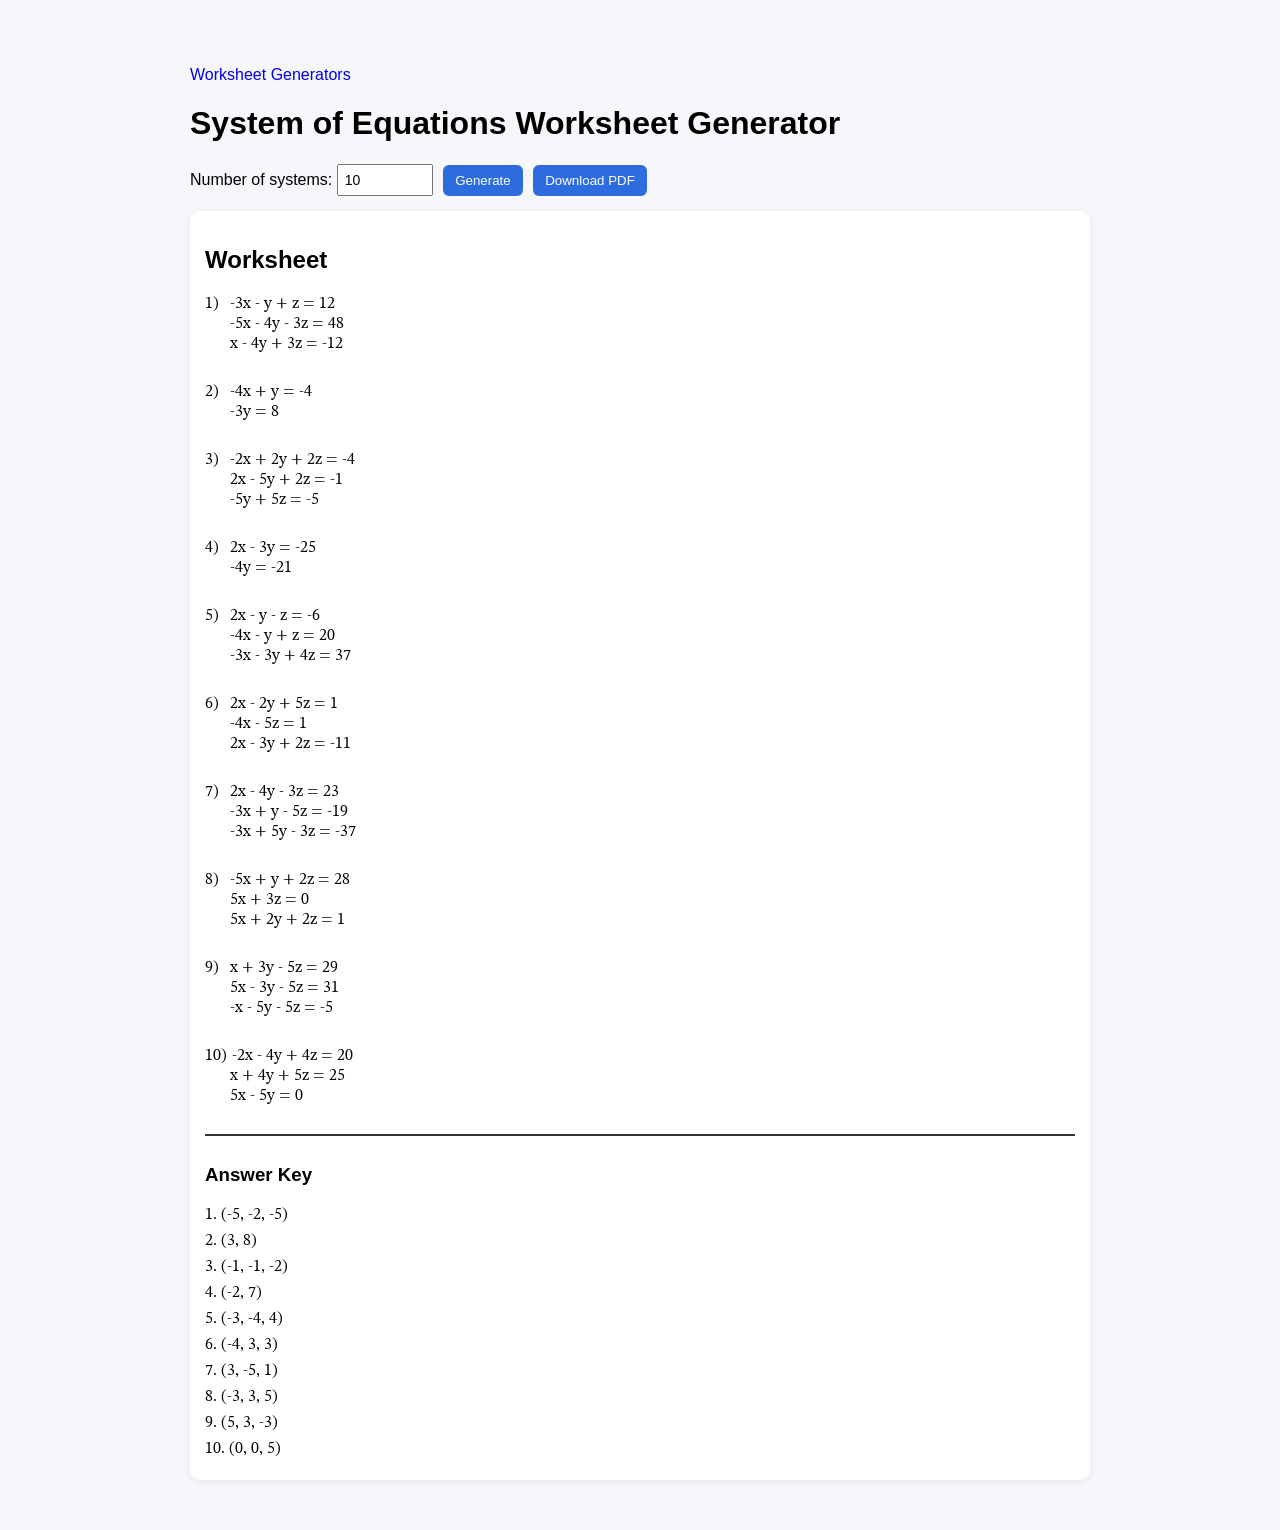
==== SystemEquations.html @ be2169db "Create System of Equations Worksheet Generator" ====
<!DOCTYPE html>
<html>
  <head>
    <title>System of Equations Worksheet Generator | The AVS Site</title>
    <link rel="icon" type="image/x-icon" href="/Data/Images/Icons/AVS.jpeg">
    <link href="Stylesheets/SystemEquations.css" rel="stylesheet">
    <link href="https://fonts.googleapis.com/css2?family=STIX+Two+Math&display=swap" rel="stylesheet">
  </head>
  <body>
    <p><a href="./" style="text-decoration: none">Worksheet Generators</a></p>
    <h1 class="screen-title">System of Equations Worksheet Generator</h1>
    <h1 class="print-title">System of Equations Worksheet</h1>
    <div class="controls">
        Number of systems:
        <input id="count" type="number" min="1" max="50" value="10">
        <button onclick="generateWorksheet()">Generate</button>
        <button onclick="window.print()">Download PDF</button>
    </div>
    <div id="output" class="worksheet"></div>
    <script src="Scripts/SystemEquations.js"></script>
  </body>
</html>
---- Stylesheets/SystemEquations.css ----
body {
  font-family: Arial, sans-serif;
  max-width: 900px;
  margin: 30px auto;
  padding: 20px;
  background: #f6f7fb;
}

.controls {
  margin-bottom: 15px;
}

input {
  padding: 6px;
  width: 80px;
  font-size: 14px;
}

button {
  padding: 8px 12px;
  margin-left: 6px;
  border: none;
  background: #2d6cdf;
  color: white;
  border-radius: 6px;
  cursor: pointer;
}

button:hover {
  background: #1f56b8;
}

.worksheet {
  background: white;
  padding: 15px;
  border-radius: 10px;
  box-shadow: 0 2px 8px rgba(0,0,0,0.08);
}

.problem {
  margin-bottom: 28px;
  font-family: "STIX Two Math", "Times New Roman", serif;
}

.problem-line {
  display: flex;
  gap: 5px;
  align-items: flex-start;
}

.num {
  min-width: 20px;
}

.eq-indent {
  margin-left: 25px; /* aligns with equation start */
}

.answers {
  margin-top: 20px;
  padding-top: 10px;
  border-top: 2px solid #333;
}

.sol {
  margin: 6px 0;
  font-family: "STIX Two Math", "Times New Roman", serif;
}

.print-title {
  display: none;
}

/* PRINT / PDF MODE */
@media print {
  @page {
    size: portrait;
    margin: 18mm;
  }

  @page :first {
    margin-top: 8mm;
  }

  h1 {
    font-size: 22px;
  }

  .answers {
    border-top: none;
    padding-top: 0;
    page-break-before: always;
    break-before: page;
  }

  body {
    background: white;
    margin: 0;
  }

  .controls {
    display: none;
  }

  button {
    display: none;
  }
  
  .screen-title {
    display: none;
  }

  .print-title {
    display: block;
    text-align: center;
    margin-bottom: 20px;
  }

  .worksheet {
    box-shadow: none;
  }

  .problem {
    page-break-inside: avoid;
    break-inside: avoid;
  }

  .space {
    height: 70px;
    margin-top: 8px;
  }

  .screen-only {
    display: none;
  }
}
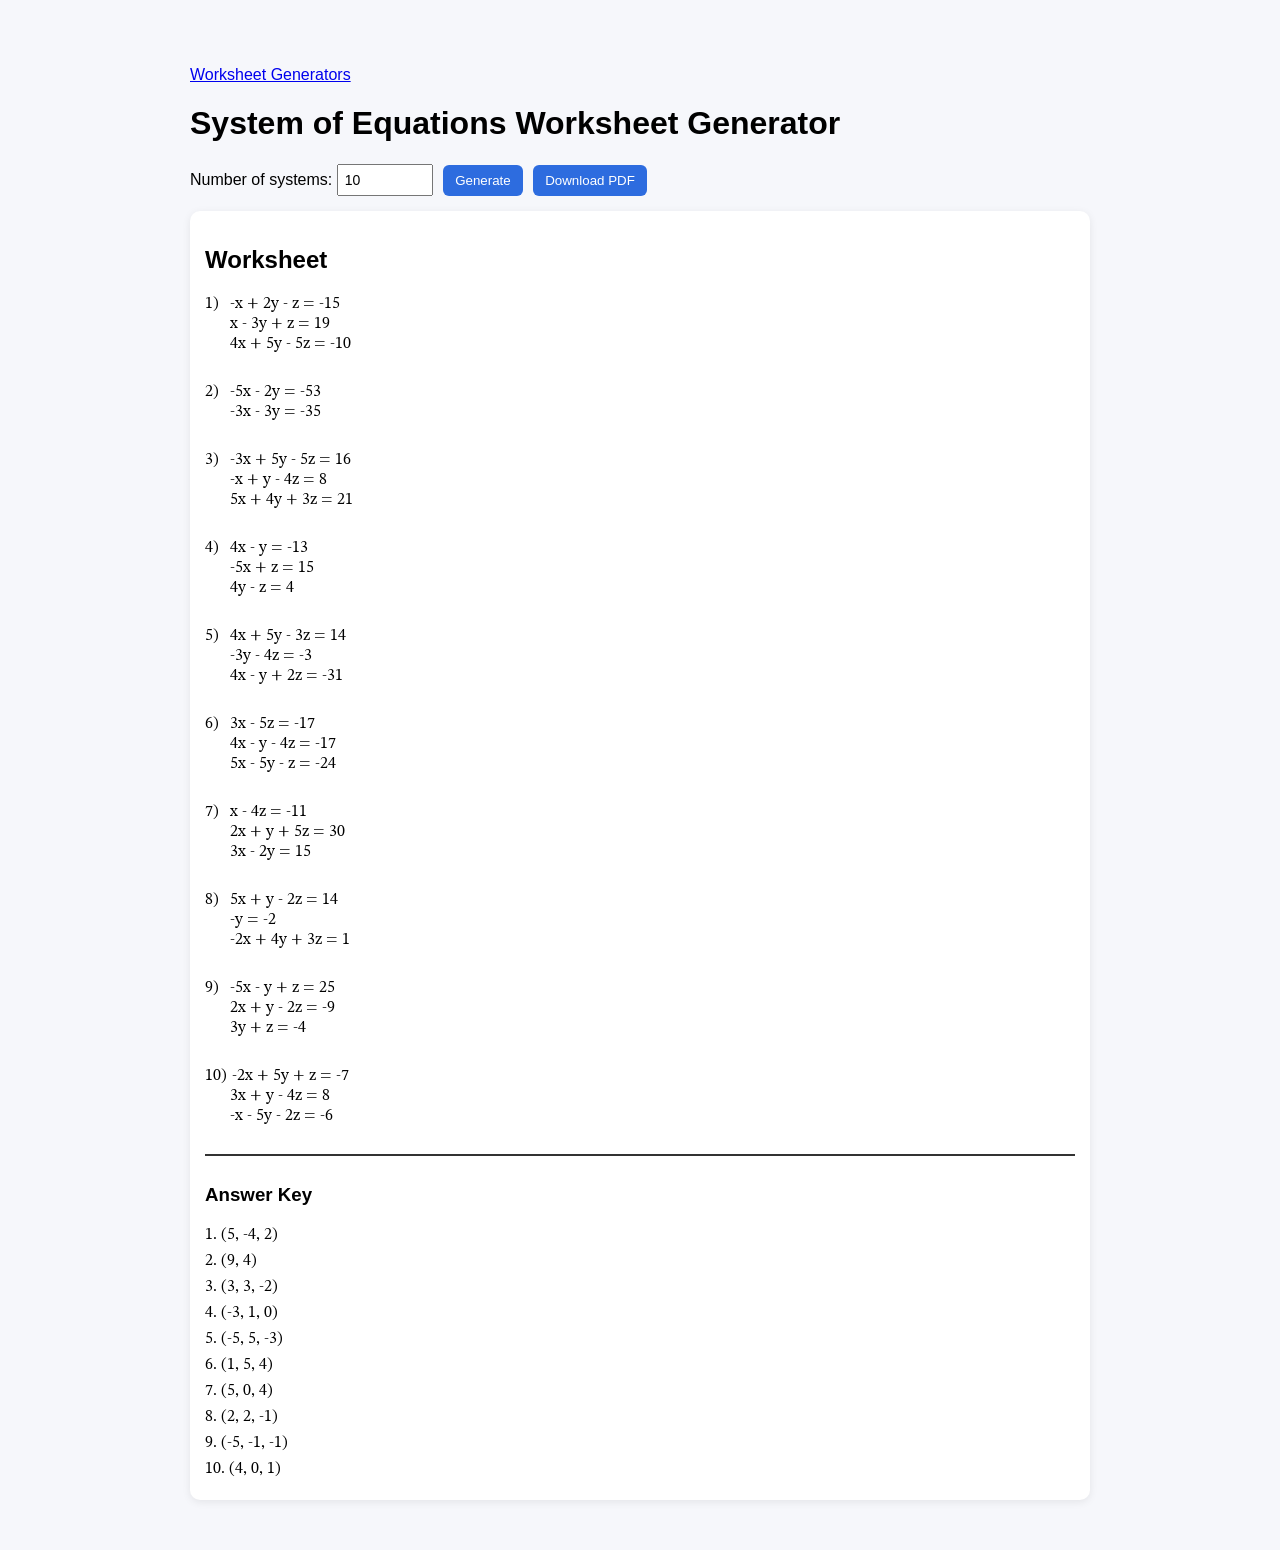
==== commit 7641f13d: "Update SystemEquations.html" ====
--- a/SystemEquations.html
+++ b/SystemEquations.html
@@ -7,7 +7,7 @@
     <link href="https://fonts.googleapis.com/css2?family=STIX+Two+Math&display=swap" rel="stylesheet">
   </head>
   <body>
-    <p><a href="./" style="text-decoration: none">Worksheet Generators</a></p>
+    <p class="home-link"><a href="./">Worksheet Generators</a></p>
     <h1 class="screen-title">System of Equations Worksheet Generator</h1>
     <h1 class="print-title">System of Equations Worksheet</h1>
     <div class="controls">
@@ -19,4 +19,4 @@
     <div id="output" class="worksheet"></div>
     <script src="Scripts/SystemEquations.js"></script>
   </body>
-</html>+</html>
